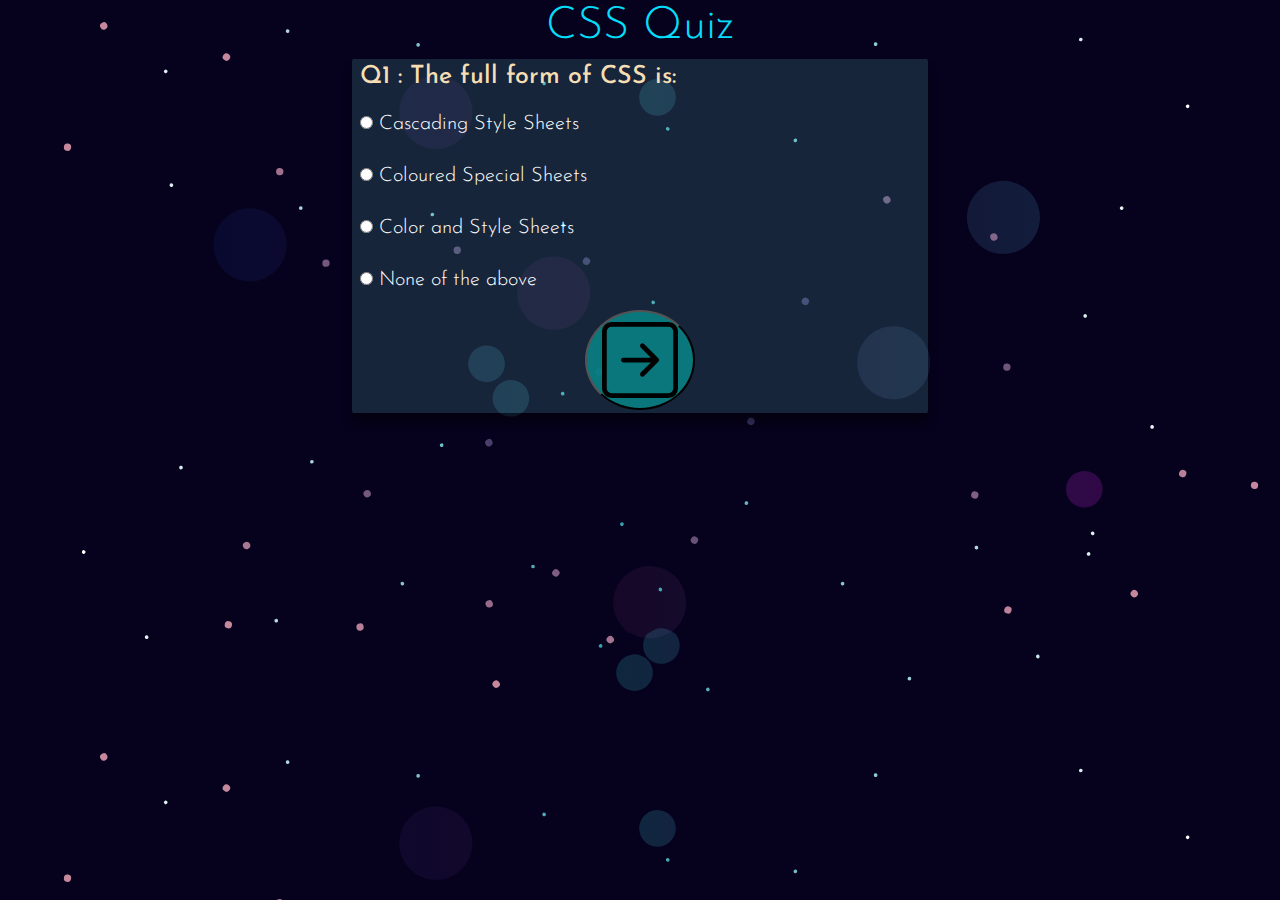
==== css_quiz.html @ fe9ec901 "ok" ====
<!DOCTYPE html>
<html lang="en">
<head>
    <meta charset="UTF-8">
    <meta http-equiv="X-UA-Compatible" content="IE=edge">
    <meta name="viewport" content="width=device-width, initial-scale=1.0"> <link rel="stylesheet" href="https://cdn.jsdelivr.net/npm/bootstrap@4.6.2/dist/css/bootstrap.min.css">
    <script src="https://cdn.jsdelivr.net/npm/jquery@3.6.3/dist/jquery.slim.min.js"></script>
    <script src="https://cdn.jsdelivr.net/npm/popper.js@1.16.1/dist/umd/popper.min.js"></script>
    <script src="https://cdn.jsdelivr.net/npm/bootstrap@4.6.2/dist/js/bootstrap.bundle.min.js"></script>
    <script src="https://ajax.googleapis.com/ajax/libs/jquery/3.6.3/jquery.min.js"></script>
    <link rel="stylesheet" href="style.css">
    <link rel="stylesheet" href="/quiz .css">
    <title> Quiz</title>
    <link rel = "icon" href ="logo.png"type = "image/x-icon">

</head>
<body>
    <h1><center>CSS Quiz</center></h1>
    <div class="main-div">
    <div class="inner-div">
        <h2 class="question">question comes here</h2>
            <ul>
                <li>
                    <input type="radio" name="answer" id="ans1" class="answer">
                    <label for="ans1" id="option1">Option comes here</label>
                </li>
                <li>
                    <input type="radio" name="answer" id="ans2" class="answer">
                    <label for="ans2" id="option2">Option comes here</label>
                </li>
                <li>
                    <input type="radio" name="answer" id="ans3" class="answer">
                    <label for="ans3" id="option3">Option comes here</label>
                </li>
                <li>
                    <input type="radio" name="answer" id="ans4" class="answer">
                    <label for="ans4" id="option4">Option comes here</label>
                </li>
            </ul>
        <button id="submit">
            <svg xmlns="http://www.w3.org/2000/svg" width="76" height="76" fill="currentColor" class="bi bi-arrow-right-square" viewBox="0 0 16 16">
                <path fill-rule="evenodd" d="M15 2a1 1 0 0 0-1-1H2a1 1 0 0 0-1 1v12a1 1 0 0 0 1 1h12a1 1 0 0 0 1-1V2zM0 2a2 2 0 0 1 2-2h12a2 2 0 0 1 2 2v12a2 2 0 0 1-2 2H2a2 2 0 0 1-2-2V2zm4.5 5.5a.5.5 0 0 0 0 1h5.793l-2.147 2.146a.5.5 0 0 0 .708.708l3-3a.5.5 0 0 0 0-.708l-3-3a.5.5 0 1 0-.708.708L10.293 7.5H4.5z"/>
              </svg>
        </button>
        <div class="scoreArea" id="showScore">
            <button id="repeat_btn" onclick="javascript:window.location.href='html_quiz.html'">
                <svg xmlns="http://www.w3.org/2000/svg" width="76" height="76" fill="currentColor" class="bi bi-arrow-repeat" viewBox="0 0 16 16">
                    <path d="M11.534 7h3.932a.25.25 0 0 1 .192.41l-1.966 2.36a.25.25 0 0 1-.384 0l-1.966-2.36a.25.25 0 0 1 .192-.41zm-11 2h3.932a.25.25 0 0 0 .192-.41L2.692 6.23a.25.25 0 0 0-.384 0L.342 8.59A.25.25 0 0 0 .534 9z"/>
                    <path fill-rule="evenodd" d="M8 3c-1.552 0-2.94.707-3.857 1.818a.5.5 0 1 1-.771-.636A6.002 6.002 0 0 1 13.917 7H12.9A5.002 5.002 0 0 0 8 3zM3.1 9a5.002 5.002 0 0 0 8.757 2.182.5.5 0 1 1 .771.636A6.002 6.002 0 0 1 2.083 9H3.1z"/>
                  </svg>
            </button>
            <button onclick="javascript:window.location.href='index.html'" id="home_btn">
                <svg xmlns="http://www.w3.org/2000/svg" width="76" height="76" fill="black" class="bi bi-house" viewBox="0 0 16 16">
                <path d="M8.707 1.5a1 1 0 0 0-1.414 0L.646 8.146a.5.5 0 0 0 .708.708L2 8.207V13.5A1.5 1.5 0 0 0 3.5 15h9a1.5 1.5 0 0 0 1.5-1.5V8.207l.646.647a.5.5 0 0 0 .708-.708L13 5.793V2.5a.5.5 0 0 0-.5-.5h-1a.5.5 0 0 0-.5.5v1.293L8.707 1.5ZM13 7.207V13.5a.5.5 0 0 1-.5.5h-9a.5.5 0 0 1-.5-.5V7.207l5-5 5 5Z"/>
                </svg>
            </button>
        </div>
      </div>
    </div>
     
<script src="/css_script.js"></script>
</body>
</html>
---- style.css ----
/* common css start here */
body{
    background-image: url('bg.svg');
    background-size: cover;
    padding: 0;
    margin: 0;
}
/* common css ends here */
/* Button css start here */
.start_btn{
    text-align: center;
    position: fixed;
    left: 40%;
    top:40%;
    border-radius: 50px;
    border: 2px solid red;
    background-color: rgba(0, 153, 255, 0.863);
    padding: 30px;
    font-family: 'Times New Roman', Times, serif;
    font-weight: 900;
    font-size: 45px;
}
.start_btn:hover{
    background-color: rgba(0, 0, 255, 0);
    color: red;
    border: 2px solid blue;
}
h2{color: wheat;}
#select_buttons{
    text-align: center;
    position: relative;
    left: 40%;
    top: 40%;
    width: 250px;
    border-radius: 30px;
    border: 2px solid red;
    color: white;
    background-color: rgba(4, 0, 255, 0.993);
    padding: 30px;
    font-size: 25px;
}
#select_buttons:hover{
    background-color: rgba(0, 0, 255, 0);
    color: red;
    border: 2px solid blue;
}
a{
    color: white;
    transform-style: none;
}
/* Button css ends here */
---- quiz .css ----
/* common css  */
@import url('https://fonts.googleapis.com/css2?family=Josefin+Sans:wght@300;400&display=swap');
*{
    margin: 0;
    padding: 0;
    box-sizing: border-box;
    font-family:"Josefin Sans",sans-serif;
    font-weight: 300;
}
/* common css ends */
html{
    font-size: 62.5%;
}
.main-div{
    width: 100vw;
    min-height: 80px;
    display: grid; 
    place-items: center;
}
.inner-div{
    width: 45vw;
    height: fit-content;
    background-color: rgba(108, 204, 204, 0.178);
    padding: 3px 8px;
    border-radius: 2px;
    box-shadow: 0 1rem 1rem rgba(0, 0, 0, 0.4);
}
h2{font-size:2.5rem;}
h1{color:rgb(4, 221, 250);font-weight: 900;font-size: 4.5rem;}
body{color: white;}
li{
    font-size: 2rem; 
    margin-top: 1.7rem;
    list-style: none;
    size: 80px;
}
input{
    cursor: pointer;
}
#submit, .btn{
    padding: 1rem 1.5rem;
    outline: none;
    display: block;
    border-radius: 50%;
    background-color: rgba(6, 139, 139, 0.808);
    margin: auto;
    cursor: pointer;
}
#submit:hover{
    background-color: rgb(55, 255, 212);
}
#showScore h3{
    font-size: 3rem;
    text-align: center;
}
#showScore{
    background-color: rgb(55, 61, 61);
    margin-top: 2rem;
    height: 100px;
}
.scoreArea{
    display: none;
}
button{
    margin-right: 50px;
}
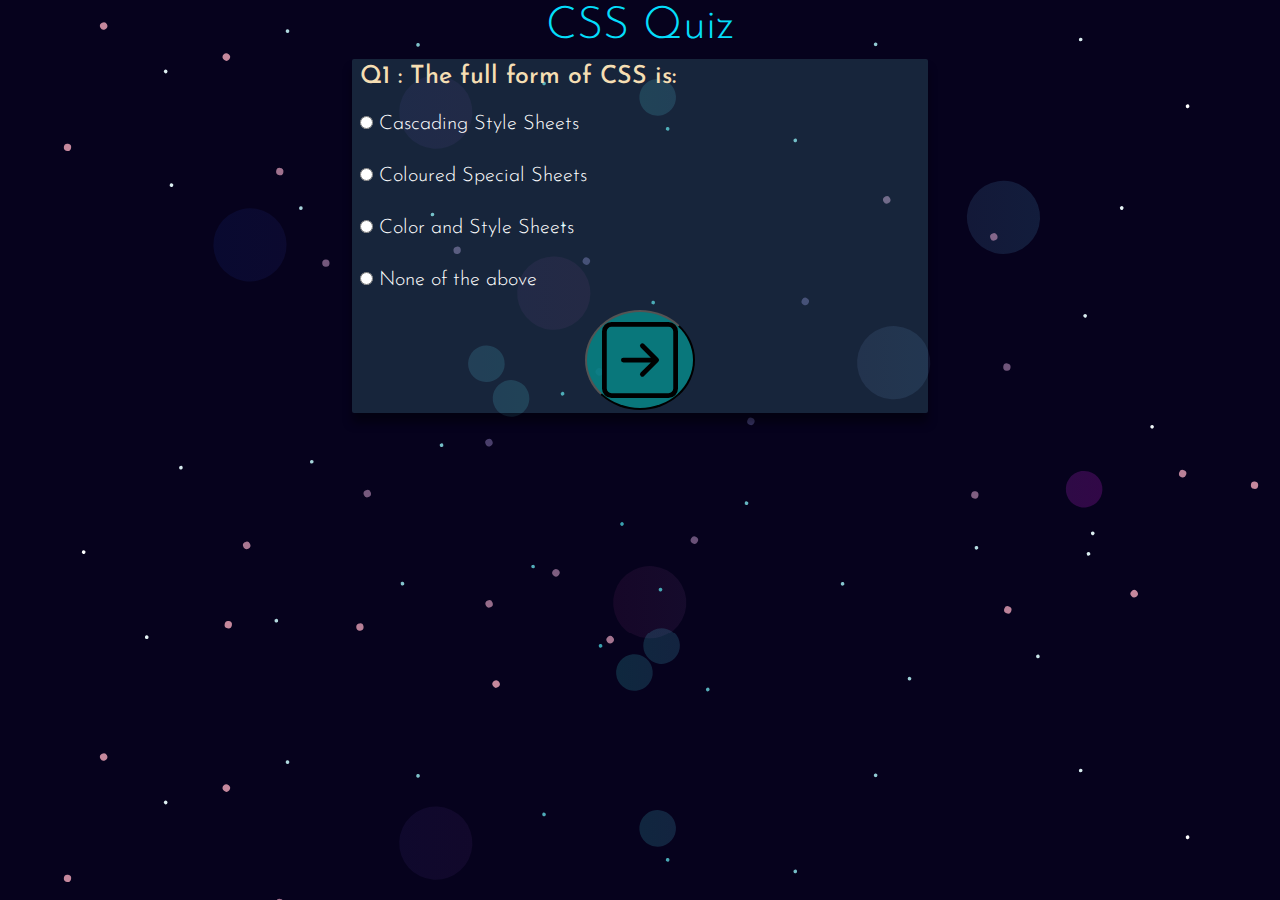
==== commit 7c80142b: "ok 21" ====
--- a/css_quiz.html
+++ b/css_quiz.html
@@ -9,7 +9,7 @@
     <script src="https://cdn.jsdelivr.net/npm/bootstrap@4.6.2/dist/js/bootstrap.bundle.min.js"></script>
     <script src="https://ajax.googleapis.com/ajax/libs/jquery/3.6.3/jquery.min.js"></script>
     <link rel="stylesheet" href="style.css">
-    <link rel="stylesheet" href="/quiz .css">
+    <link rel="stylesheet" href="/quiz.css">
     <title> Quiz</title>
     <link rel = "icon" href ="logo.png"type = "image/x-icon">
 
--- a/quiz.css
+++ b/quiz.css
@@ -0,0 +1,66 @@
+/* common css  */
+@import url('https://fonts.googleapis.com/css2?family=Josefin+Sans:wght@300;400&display=swap');
+*{
+    margin: 0;
+    padding: 0;
+    box-sizing: border-box;
+    font-family:"Josefin Sans",sans-serif;
+    font-weight: 300;
+}
+/* common css ends */
+html{
+    font-size: 62.5%;
+}
+.main-div{
+    width: 100vw;
+    min-height: 80px;
+    display: grid; 
+    place-items: center;
+}
+.inner-div{
+    width: 45vw;
+    height: fit-content;
+    background-color: rgba(108, 204, 204, 0.178);
+    padding: 3px 8px;
+    border-radius: 2px;
+    box-shadow: 0 1rem 1rem rgba(0, 0, 0, 0.4);
+}
+h2{font-size:2.5rem;}
+h1{color:rgb(4, 221, 250);font-weight: 900;font-size: 4.5rem;}
+body{color: white;}
+li{
+    font-size: 2rem; 
+    margin-top: 1.7rem;
+    list-style: none;
+    size: 80px;
+}
+input{
+    cursor: pointer;
+}
+#submit, .btn{
+    padding: 1rem 1.5rem;
+    outline: none;
+    display: block;
+    border-radius: 50%;
+    background-color: rgba(6, 139, 139, 0.808);
+    margin: auto;
+    cursor: pointer;
+}
+#submit:hover{
+    background-color: rgb(55, 255, 212);
+}
+#showScore h3{
+    font-size: 3rem;
+    text-align: center;
+}
+#showScore{
+    background-color: rgb(55, 61, 61);
+    margin-top: 2rem;
+    height: 100px;
+}
+.scoreArea{
+    display: none;
+}
+button{
+    margin-right: 50px;
+}